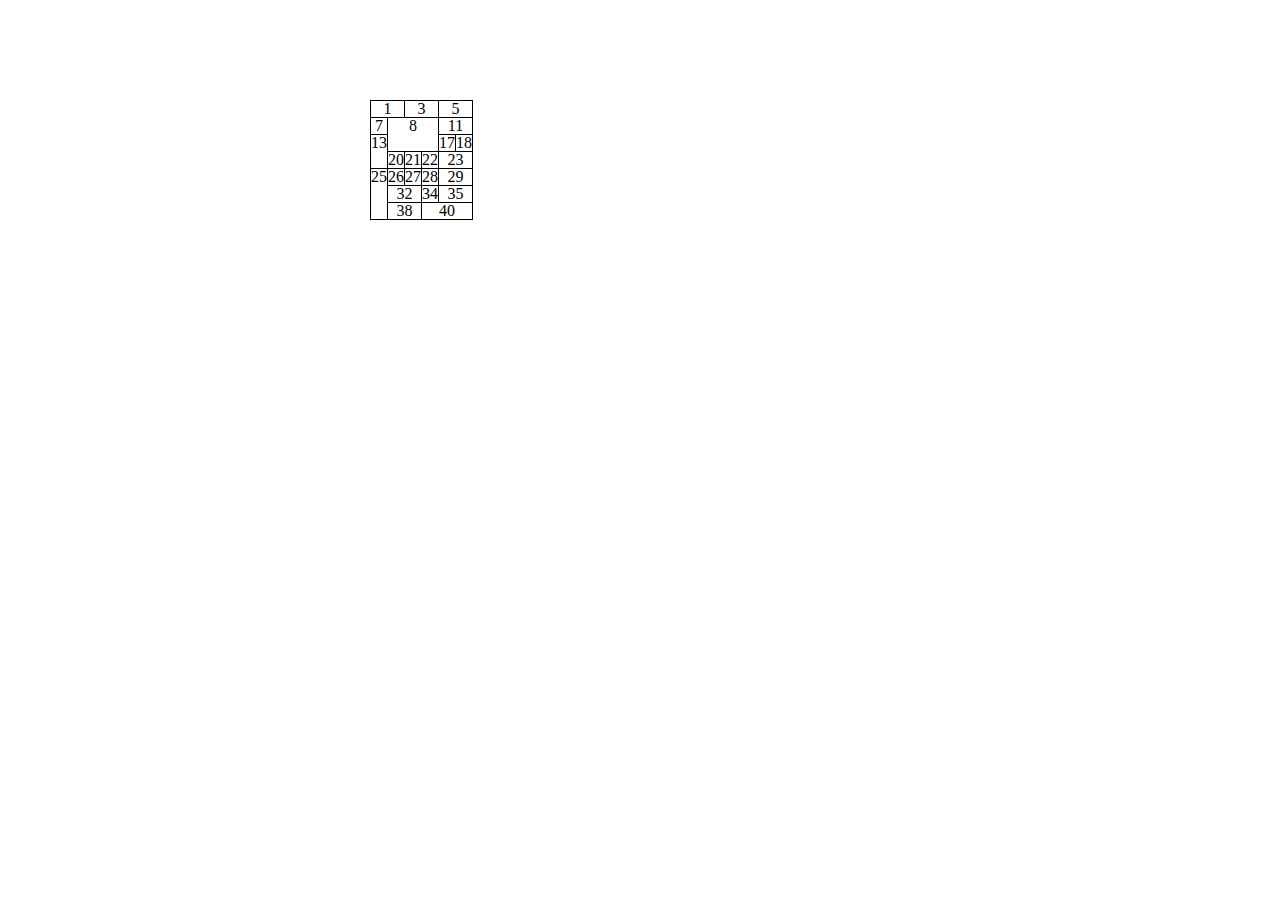
==== Table/index.html @ b63c9897 "start" ====
<!DOCTYPE html>
<html lang="en">
<head>
	<meta charset="UTF-8">
	<link rel="stylesheet" href="reset.css">
	<link rel="stylesheet" href="style.css">
	<title>Table</title>
</head>
<body>
    <div class="wrapper">
    	<table>
    		<tr>
    			<td colspan="2">1</td>
    			<td colspan="2">3</td>
    			<td colspan="2">5</td>
    		</tr>

    		<tr>
    			<td>7</td>
    			<td colspan="3" rowspan="2">8</td>
    			<td colspan="2">11</td>
    		</tr>

    		<tr>
    			<td rowspan="2">13</td>
    			<td>17</td>
    			<td>18</td>
    		</tr>

    		<tr>
    			<td>20</td>
    			<td>21</td>
    			<td>22</td>
    			<td colspan="2">23</td>
    		</tr>

    		<tr>
    			<td rowspan="3">25</td>
    			<td>26</td>
    			<td>27</td>
    			<td>28</td>
    			<td colspan="2">29</td>
    		</tr>

    		<tr>
    			<td colspan="2">32</td>
    			<td>34</td>
    			<td colspan="2">35</td>
    		</tr>

    		<tr>
    			<td colspan="2">38</td>
    			<td colspan="3">40</td>
    		</tr>
    	</table>
    </div>
	
</body>
</html>
---- Table/style.css ----
body {

}

.wrapper {
	width: 540px;
	min-height: 540px;
	margin-top: 100px;
	margin-left: auto;
	margin-right: auto;

}

table {
    border: 1px transparent;
    border-collapse: collapse;
}

tr, td {
	border: 1px solid #000;
	text-align: center;
	
}
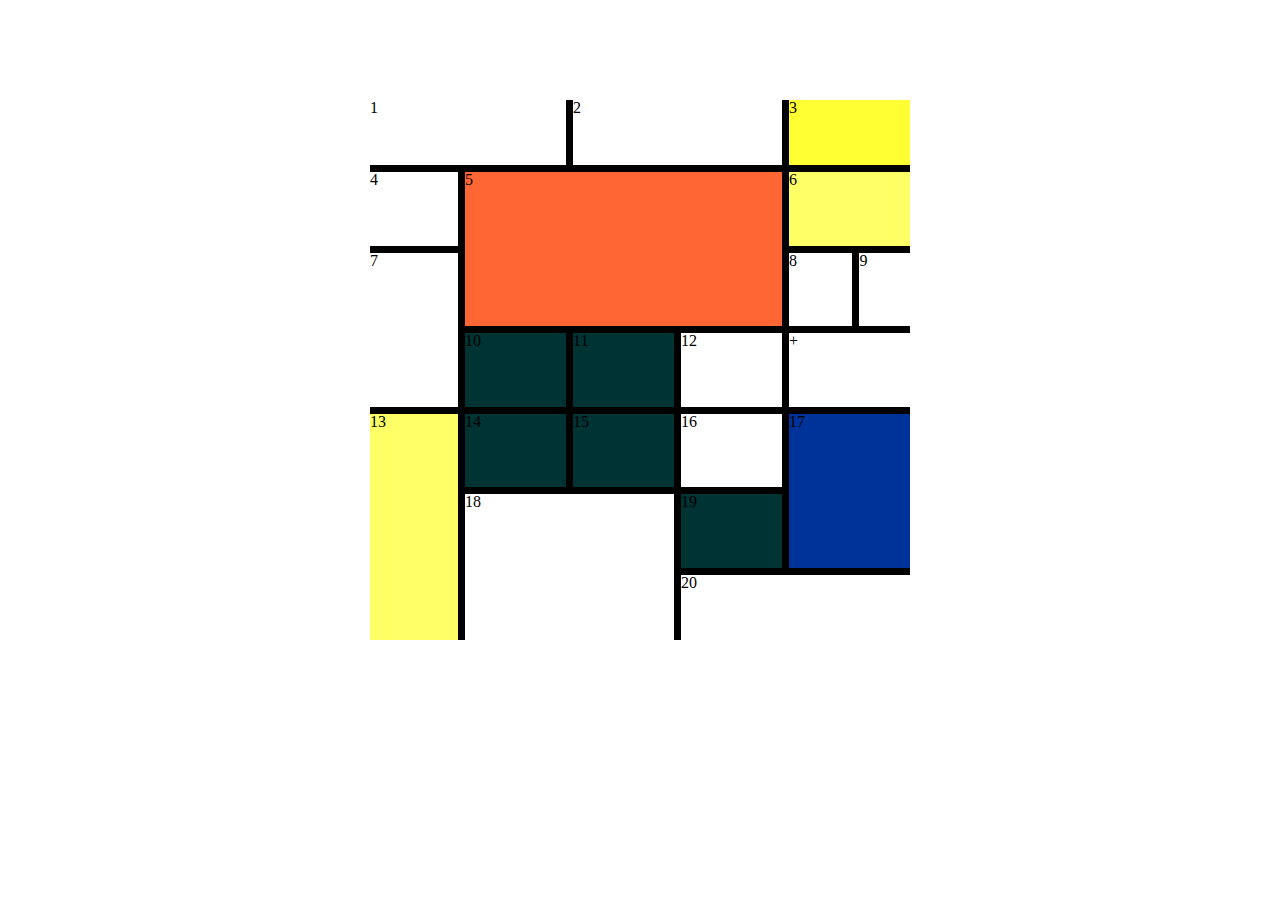
==== commit 88e1fb1e: "cadaster start" ====
--- a/Table/index.html
+++ b/Table/index.html
@@ -10,47 +10,48 @@
     <div class="wrapper">
     	<table>
     		<tr>
-    			<td colspan="2">1</td>
-    			<td colspan="2">3</td>
-    			<td colspan="2">5</td>
+    			<td class="one" colspan="2">1</td>
+    			<td class="two" colspan="2">2</td>
+    			<td class="three yelllow" colspan="2">3</td>
     		</tr>
 
     		<tr>
-    			<td>7</td>
-    			<td colspan="3" rowspan="2">8</td>
-    			<td colspan="2">11</td>
+    			<td class="four yelllow">4</td>
+    			<td class="five red"colspan="3" rowspan="2">5</td>
+    			<td class="six" colspan="2">6</td>
     		</tr>
 
     		<tr>
-    			<td rowspan="2">13</td>
-    			<td>17</td>
-    			<td>18</td>
+    			<td class="seven" rowspan="2">7</td>
+    			<td class="eight">8</td>
+    			<td class="nine">9</td>
     		</tr>
 
     		<tr>
-    			<td>20</td>
-    			<td>21</td>
-    			<td>22</td>
-    			<td colspan="2">23</td>
+    			<td class="ten">10</td>
+    			<td class="eleven">11</td>
+    			
+    			<td class="twelve">12</td>
+    			<td class="plaus" colspan="2">+</td>
     		</tr>
 
     		<tr>
-    			<td rowspan="3">25</td>
-    			<td>26</td>
-    			<td>27</td>
-    			<td>28</td>
-    			<td colspan="2">29</td>
+    			<td class="thirteen" rowspan="3">13</td>
+    			<td class="fourteen">14</td>
+    			<td class="fifteen">15</td>
+    			<td class="sixteen">16</td>
+    			<td class="seventeen" colspan="2" rowspan="2">17</td>
     		</tr>
 
     		<tr>
-    			<td colspan="2">32</td>
-    			<td>34</td>
-    			<td colspan="2">35</td>
+    			<td class="eighteen" rowspan="2" colspan="2">18</td>
+    			<td class="nineteen">19</td>
+    			
     		</tr>
 
     		<tr>
-    			<td colspan="2">38</td>
-    			<td colspan="3">40</td>
+    			
+    			<td class="twenty" colspan="3">20</td>
     		</tr>
     	</table>
     </div>
--- a/Table/style.css
+++ b/Table/style.css
@@ -4,7 +4,6 @@
 
 .wrapper {
 	width: 540px;
-	min-height: 540px;
 	margin-top: 100px;
 	margin-left: auto;
 	margin-right: auto;
@@ -12,12 +11,166 @@
 }
 
 table {
-    border: 1px transparent;
     border-collapse: collapse;
+    width: 540px;
+    height: 540px;
 }
 
-tr, td {
-	border: 1px solid #000;
-	text-align: center;
+tr {
 	
-}+}
+
+td {
+	
+}
+
+
+
+
+.one {
+	width: ;
+	height: ;
+	border-right: 7px solid #000;
+	border-bottom: 7px solid #000;
+
+}
+.two {
+	width: ;
+	height: ;
+	border-right: 7px solid #000;
+	border-bottom: 7px solid #000;
+}
+
+.three {
+	width: ;
+	height: ;
+	background-color: #ff3;
+	border-bottom: 7px solid #000;
+}
+
+.four {
+	width: ;
+	height: ;
+	border-right: 7px solid #000;
+	border-bottom: 7px solid #000;
+}
+
+.five {
+	width: ;
+	height: ;
+	background-color: #f63;
+	border-right: 7px solid #000;
+	border-bottom: 7px solid #000;
+}
+
+.six {
+    width: ;
+	height: ;
+	background-color: #ff6;
+	border-bottom: 7px solid #000;
+}
+
+.seven {
+    width: ;
+	height: ;
+	border-right: 7px solid #000;
+	border-bottom: 7px solid #000;
+}
+
+.eight {
+    width: ;
+	height: ;
+	border-right: 7px solid #000;
+	border-bottom: 7px solid #000;
+}
+
+.nine {
+    width: ;
+	height: ;
+	border-bottom: 7px solid #000;
+}
+
+.ten {
+    width: ;
+	height: ;
+	background-color: #033;
+	border-right: 7px solid #000;
+	border-bottom: 7px solid #000;
+}
+
+.eleven {
+    width: ;
+	height: ;
+	background-color: #033;
+	border-right: 7px solid #000;
+	border-bottom: 7px solid #000;
+}
+
+.twelve {
+    width: ;
+	height: ;
+	border-right: 7px solid #000;
+	border-bottom: 7px solid #000;
+}
+
+.plaus {
+	width: ;
+	height: ;
+	border-bottom: 7px solid #000;
+}
+
+.thirteen {
+    width: ;
+	height: ;
+	background-color: #ff6;
+	border-right: 7px solid #000;
+	
+}
+
+.fourteen {
+    width: ;
+	height: ;
+	background-color: #033;
+	border-right: 7px solid #000;
+	border-bottom: 7px solid #000;
+}
+
+.fifteen {
+    width: ;
+	height: ;
+	background-color: #033;
+	border-right: 7px solid #000;
+	border-bottom: 7px solid #000;
+}
+
+.sixteen {
+    width: ;
+	height: ;
+	border-right: 7px solid #000;
+	border-bottom: 7px solid #000;
+}
+
+.seventeen {
+    width: ;
+	height: ;
+	background-color: #039;
+	border-bottom: 7px solid #000;
+}
+
+.eighteen {
+    width: ;
+	height: ;
+	border-right: 7px solid #000;
+}
+
+.nineteen {
+    width: ;
+	height: ;
+	background-color: #033;
+	border-right: 7px solid #000;
+	border-bottom: 7px solid #000;
+}
+
+.twenty {
+
+}
